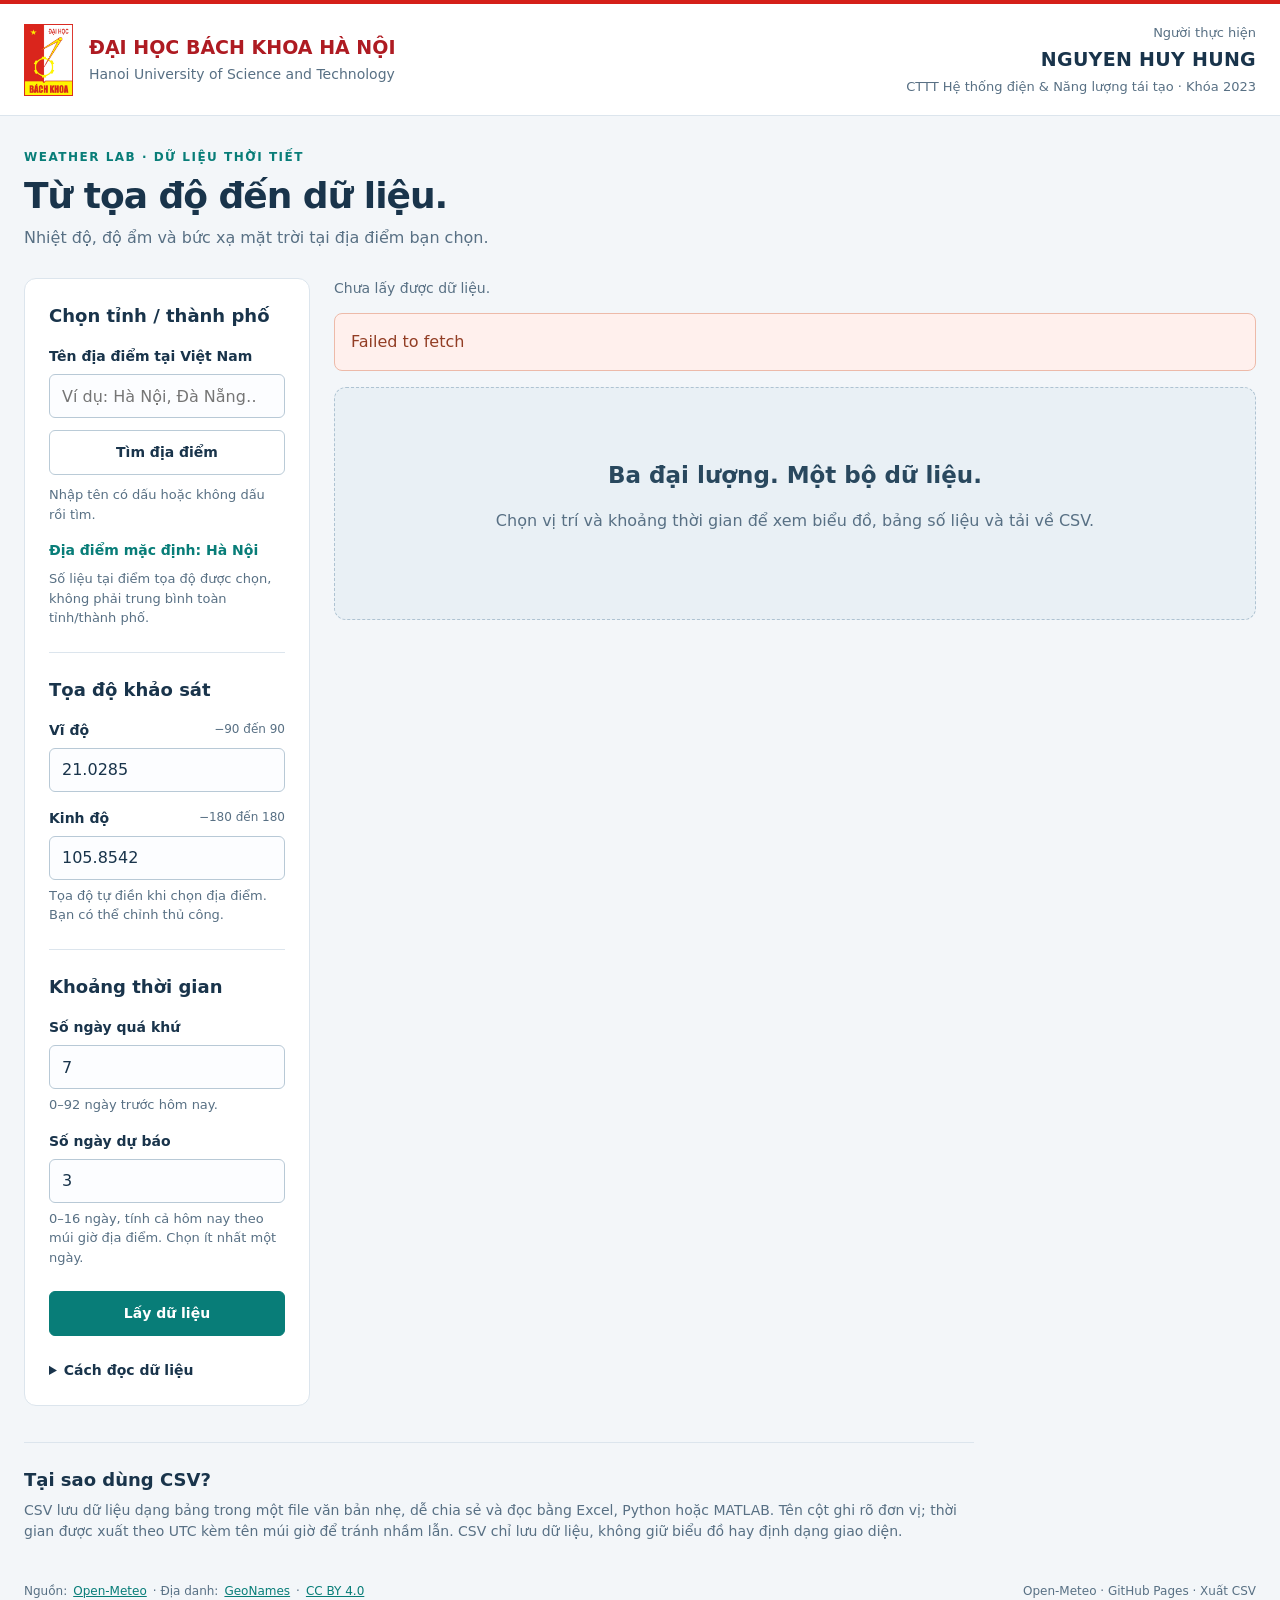
==== index.html @ d4595e7e "Convert weather website to run on GitHub Pages" ====
<!doctype html>
<html lang="vi">
<head>
<meta charset="utf-8"><meta name="viewport" content="width=device-width,initial-scale=1">
<title>Weather Lab · NGUYEN HUY HUNG · Đại học Bách khoa Hà Nội</title>
<meta name="description" content="Website thời tiết của NGUYEN HUY HUNG, Đại học Bách khoa Hà Nội. Thu thập và hiển thị dữ liệu thời tiết theo tọa độ; tải CSV.">
<meta name="author" content="NGUYEN HUY HUNG">
<link rel="icon" href="./logo_hust.jpg" type="image/jpeg">
<link rel="stylesheet" href="./style.css"><script src="./weather-api.js" defer></script><script src="./app.js" defer></script>
</head>
<body>
<header class="university-header">
  <div class="university-identity">
    <img class="university-logo" src="./logo_hust.jpg" alt="Logo Đại học Bách khoa Hà Nội" width="49" height="72">
    <div class="university-text">
      <p class="university-name">ĐẠI HỌC BÁCH KHOA HÀ NỘI</p>
      <p class="university-name-en">Hanoi University of Science and Technology</p>
    </div>
  </div>
  <div class="student-identity">
    <span class="student-label">Người thực hiện</span>
    <strong class="student-name">NGUYEN HUY HUNG</strong>
    <span class="student-program">CTTT Hệ thống điện &amp; Năng lượng tái tạo · Khóa 2023</span>
  </div>
</header>
<main>
<section class="intro"><p class="eyebrow">WEATHER LAB · DỮ LIỆU THỜI TIẾT</p><h1>Từ tọa độ đến dữ liệu.</h1><p>Nhiệt độ, độ ẩm và bức xạ mặt trời tại địa điểm bạn chọn.</p></section>
<div class="workspace">
<aside>
<form id="location-form">
<h2>Chọn tỉnh / thành phố</h2>
<label for="place-search">Tên địa điểm tại Việt Nam</label>
<input id="place-search" type="search" placeholder="Ví dụ: Hà Nội, Đà Nẵng…" minlength="2" maxlength="80" autocomplete="off" required>
<button id="search-place" class="secondary location-search-button" type="submit">Tìm địa điểm</button>
<p id="place-status" class="hint" role="status" aria-live="polite">Nhập tên có dấu hoặc không dấu rồi tìm.</p>
<div id="place-options" hidden>
<label for="place-select">Chọn kết quả phù hợp</label>
<select id="place-select"><option value="">— Chọn địa điểm —</option></select>
</div>
<p id="selected-place" class="selected-place">Địa điểm mặc định: Hà Nội</p>
<p class="hint">Số liệu tại điểm tọa độ được chọn, không phải trung bình toàn tỉnh/thành phố.</p>
</form>
<div class="divider"></div>
<form id="query-form">
<h2>Tọa độ khảo sát</h2>
<label for="latitude">Vĩ độ <span>−90 đến 90</span></label>
<input id="latitude" name="latitude" type="number" min="-90" max="90" step="any" value="21.0285" required>
<label for="longitude">Kinh độ <span>−180 đến 180</span></label>
<input id="longitude" name="longitude" type="number" min="-180" max="180" step="any" value="105.8542" required>
<p class="hint">Tọa độ tự điền khi chọn địa điểm. Bạn có thể chỉnh thủ công.</p>
<div class="divider"></div>
<h2>Khoảng thời gian</h2>
<label for="past_days">Số ngày quá khứ</label>
<input id="past_days" name="past_days" type="number" min="0" max="92" step="1" value="7" required>
<p class="hint">0–92 ngày trước hôm nay.</p>
<label for="forecast_days">Số ngày dự báo</label>
<input id="forecast_days" name="forecast_days" type="number" min="0" max="16" step="1" value="3" required>
<p class="hint">0–16 ngày, tính cả hôm nay theo múi giờ địa điểm. Chọn ít nhất một ngày.</p>
<button id="submit" type="submit">Lấy dữ liệu</button>
</form>
<details class="help"><summary>Cách đọc dữ liệu</summary><p>Nhiệt độ và độ ẩm ở độ cao 2 m. Bức xạ mặt trời GHI là tổng bức xạ sóng ngắn trên mặt phẳng ngang, trung bình trong giờ trước đó (W/m²).</p><p>Dữ liệu quá khứ là dữ liệu mô hình lưu trữ, không phải phép đo trực tiếp tại tọa độ. Dự báo có thể thay đổi sau mỗi lần cập nhật.</p></details>
</aside>
<section class="results" aria-label="Kết quả thời tiết">
<div id="status" role="status" aria-live="polite">Nhấn “Lấy dữ liệu” để bắt đầu.</div>
<div id="error" class="error" role="alert" hidden></div>
<div id="output" hidden>
<div class="result-heading"><div><p class="eyebrow">KẾT QUẢ KHẢO SÁT</p><h2 id="location"></h2></div><button id="download" class="secondary" type="button">Tải CSV ↓</button></div>
<p id="metadata" class="metadata"></p>
<div class="metrics">
<article><span>Số giờ dữ liệu</span><strong id="count">—</strong><small id="period-count"></small></article>
<article><span>Nhiệt độ trung bình</span><strong id="temperature">—</strong><small>Trong khoảng đã chọn</small></article>
<article><span>Độ ẩm trung bình</span><strong id="humidity">—</strong><small>Trong khoảng đã chọn</small></article>
<article><span>Bức xạ lớn nhất</span><strong id="radiation">—</strong><small>Giá trị trung bình giờ cao nhất</small></article>
</div>
<div class="chart-heading"><h2>Diễn biến theo giờ</h2><span>Di chuột / chạm để xem giá trị</span></div>
<div class="legend"><span>Đường liền: quá khứ mô hình</span><span>Đường đứt: hôm nay & dự báo</span></div>
<div class="charts" id="charts"></div>
<div class="table-heading"><h2>Bảng dữ liệu</h2><span id="table-count"></span></div>
<div class="table-wrap"><table><thead><tr><th>Giờ địa phương</th><th>Loại dữ liệu</th><th>Nhiệt độ (°C)</th><th>Độ ẩm (%)</th><th>Bức xạ (W/m²)</th></tr></thead><tbody id="table-body"></tbody></table></div>
<nav class="pagination" aria-label="Phân trang dữ liệu"><button id="prev" class="secondary" type="button">← Trước</button><span id="page-label"></span><button id="next" class="secondary" type="button">Sau →</button></nav>
</div>
<div id="empty" class="empty"><strong>Ba đại lượng. Một bộ dữ liệu.</strong><p>Chọn vị trí và khoảng thời gian để xem biểu đồ, bảng số liệu và tải về CSV.</p></div>
</section>
</div>
<section class="csv-note"><h2>Tại sao dùng CSV?</h2><p>CSV lưu dữ liệu dạng bảng trong một file văn bản nhẹ, dễ chia sẻ và đọc bằng Excel, Python hoặc MATLAB. Tên cột ghi rõ đơn vị; thời gian được xuất theo UTC kèm tên múi giờ để tránh nhầm lẫn. CSV chỉ lưu dữ liệu, không giữ biểu đồ hay định dạng giao diện.</p></section>
<footer>Nguồn: <a href="https://open-meteo.com/en/docs" target="_blank" rel="noopener">Open-Meteo</a> · Địa danh: <a href="https://www.geonames.org/" target="_blank" rel="noopener">GeoNames</a> · <a href="https://creativecommons.org/licenses/by/4.0/" target="_blank" rel="noopener">CC BY 4.0</a><span>Open-Meteo · GitHub Pages · Xuất CSV</span></footer>
</main>
</body>
</html>
---- style.css ----
:root{font-family:system-ui,-apple-system,"Segoe UI",sans-serif;color:#19344b;background:#f3f6f9;font-size:16px;line-height:1.5;--teal:#087d78;--line:#dce5ed;--muted:#587084}*{box-sizing:border-box}body{margin:0}header{height:76px;background:#fff;border-bottom:1px solid var(--line);display:flex;align-items:center;justify-content:space-between;padding:0 max(24px,calc((100vw - 1360px)/2))}.brand{font-size:25px;font-weight:800;letter-spacing:-1px}.brand span{color:var(--teal)}.tag,.eyebrow{font-size:12px;font-weight:750;letter-spacing:1.5px}.tag{color:var(--muted)}main{max-width:1408px;margin:auto;padding:32px 24px}.intro{margin-bottom:28px}.eyebrow{color:var(--teal);margin:0 0 7px}h1{font-size:36px;letter-spacing:-1px;margin:0 0 8px;line-height:1.25}.intro>p:last-child{color:var(--muted);margin:0}h2{font-size:18px;line-height:1.4;margin:0 0 18px}.workspace{display:grid;grid-template-columns:286px minmax(0,1fr);gap:24px;align-items:start}aside{background:#fff;border:1px solid var(--line);border-radius:12px;padding:24px}label{display:block;font-size:14px;font-weight:650;margin:16px 0 7px}label span{font-weight:400;color:var(--muted);float:right;font-size:12px}input{width:100%;height:44px;padding:9px 12px;border:1px solid #b8c9d6;border-radius:6px;font:inherit;background:#fcfdff;color:#19344b}input:focus{outline:3px solid #a6dfd7;border-color:var(--teal)}.hint{font-size:13px;color:var(--muted);margin:6px 0 0}.divider{height:1px;background:var(--line);margin:24px 0}button{font:inherit;font-size:14px;font-weight:650;cursor:pointer;border-radius:6px;padding:11px 18px;border:1px solid var(--teal);background:var(--teal);color:white;transition:background .15s}button:hover{background:#05625e}button:focus-visible,summary:focus-visible{outline:3px solid #62b6eb;outline-offset:3px}button:disabled{opacity:.5;cursor:default}#submit{width:100%;margin-top:24px}.secondary{background:white;color:#19344b;border-color:#bacbd7;white-space:nowrap}.secondary:hover{background:#edf3f7}.help{margin-top:24px;font-size:14px}.help summary{cursor:pointer;font-weight:650}.help p{color:var(--muted);font-size:13px}.results{min-width:0}#status{font-size:14px;color:var(--muted);margin-bottom:14px;min-height:21px}.error{background:#fff0ed;color:#923d24;padding:16px;border:1px solid #edbaa9;border-radius:8px;margin-bottom:16px}.result-heading{display:flex;justify-content:space-between;align-items:center;gap:16px}.result-heading h2{font-size:25px;margin:0}.metadata{font-size:13px;color:var(--muted);margin:10px 0 20px}.metrics{display:grid;grid-template-columns:repeat(4,minmax(0,1fr));gap:12px}.metrics article{background:white;border:1px solid var(--line);border-radius:8px;padding:17px 14px}.metrics span,.metrics small{display:block;color:var(--muted);font-size:13px}.metrics strong{display:block;font-size:26px;letter-spacing:-.7px;margin:9px 0;color:#14354d}.metrics small{font-size:12px}.chart-heading,.table-heading{display:flex;align-items:center;justify-content:space-between;gap:12px;margin:28px 0 8px}.chart-heading h2,.table-heading h2{margin:0}.chart-heading span,.table-heading span{font-size:12px;color:var(--muted)}.legend{font-size:12px;color:var(--muted);display:flex;gap:20px;margin-bottom:12px;flex-wrap:wrap}.charts{display:grid;gap:14px}.chart-card{background:#fff;border:1px solid var(--line);border-radius:8px;padding:16px 18px 8px;position:relative}.chart-title{font-size:14px;font-weight:650;display:flex;justify-content:space-between;margin-bottom:4px}.chart-readout{font-size:12px;color:var(--muted);font-weight:400;min-height:20px;word-break:break-word}svg{width:100%;height:auto;display:block;touch-action:pan-y}svg text{font-family:inherit;font-size:12px;fill:#587084}svg .axis{stroke:#e5ebf0;stroke-width:1}svg .trace{fill:none;stroke-width:2;vector-effect:non-scaling-stroke}svg .marker{stroke:#8495a3;stroke-dasharray:3 3}.table-wrap{overflow:auto;border:1px solid var(--line);border-radius:8px;background:#fff;max-height:420px}table{border-collapse:collapse;width:100%;font-size:13px;white-space:nowrap}th,td{padding:12px 14px;text-align:right;border-bottom:1px solid #e7edf1}th{font-size:12px;background:#eaf0f5;color:#344e62;position:sticky;top:0}th:first-child,td:first-child,th:nth-child(2),td:nth-child(2){text-align:left}tbody tr:hover{background:#f1f8f7}.badge{font-size:12px;color:#326566}.pagination{display:flex;justify-content:flex-end;align-items:center;gap:15px;font-size:13px;margin-top:14px}.empty{padding:70px 30px;background:#e9f0f5;border:1px dashed #afc3d2;border-radius:12px;text-align:center;color:var(--muted)}.empty strong{font-size:23px;color:#29485e}.csv-note{margin:36px 0 24px;border-top:1px solid var(--line);padding-top:24px;max-width:950px}.csv-note h2{margin-bottom:8px}.csv-note p{color:var(--muted);font-size:14px;margin:0}footer{display:flex;gap:6px;flex-wrap:wrap;font-size:12px;color:var(--muted);padding:16px 0}footer span{margin-left:auto}a{color:var(--teal)}[hidden]{display:none!important}@media(min-width:1600px){main{padding-top:40px}}@media(max-width:1050px){.workspace{grid-template-columns:260px minmax(0,1fr)}.metrics{grid-template-columns:repeat(2,minmax(0,1fr))}.chart-heading{align-items:start;flex-direction:column}}@media(max-width:720px){header{padding:0 20px;height:64px}.tag{display:none}main{padding:24px 16px}h1{font-size:29px}.workspace{display:block}aside{margin-bottom:24px;padding:20px}.metrics strong{font-size:24px}.result-heading{align-items:flex-start;flex-wrap:wrap}.result-heading h2{font-size:22px}.chart-title{display:block}.chart-readout{display:block}.chart-card{padding:12px 8px 6px}footer span{margin-left:0;width:100%}.pagination{justify-content:space-between}.chart-heading span{font-size:13px}}

/* Nhận diện trường và sinh viên; logo giữ nguyên tỷ lệ ảnh gốc. */
header.university-header{height:auto;min-height:116px;padding-top:18px;padding-bottom:18px;border-top:4px solid #d52019;gap:24px;flex-wrap:wrap}
.university-identity{display:flex;align-items:center;gap:16px;min-width:0;flex:1 1 370px}
.university-logo{display:block;width:49px;height:72px;object-fit:contain;flex-shrink:0}
.university-text{min-width:0}
.university-name{margin:0;font-size:19px;font-weight:800;line-height:1.4;color:#ae1b22;overflow-wrap:anywhere}
.university-name-en{margin:4px 0 0;font-size:14px;color:#587084}
.student-identity{display:flex;flex-direction:column;align-items:flex-end;gap:3px;max-width:100%;text-align:right}
.student-label{font-size:13px;color:#587084}
.student-name{font-size:19px;color:#19344b;font-weight:800;letter-spacing:.3px}
.student-program{font-size:13px;color:#587084;overflow-wrap:anywhere}
@media(max-width:720px){header.university-header{padding:16px 20px;gap:14px}.university-identity{flex-basis:100%;gap:12px}.university-logo{width:43px;height:64px}.university-name{font-size:16px}.university-name-en{font-size:12px}.student-identity{align-items:flex-start;text-align:left;padding-left:55px}.student-name{font-size:17px}.student-program{font-size:12px}}

/* Chọn tỉnh/thành phố và tự điền tọa độ. */
.location-search-button{width:100%;margin:12px 0 4px}
select{display:block;width:100%;max-width:100%;min-width:0;min-height:44px;padding:9px 8px;border:1px solid #b8c9d6;border-radius:6px;background:#fcfdff;color:#19344b;font:inherit;font-size:14px}
select:focus{outline:3px solid #a6dfd7;border-color:var(--teal)}
.selected-place{font-size:14px;line-height:1.5;font-weight:650;color:#087d78;overflow-wrap:anywhere;margin:16px 0 8px}
#place-status{min-height:20px}#place-options{margin-top:10px}
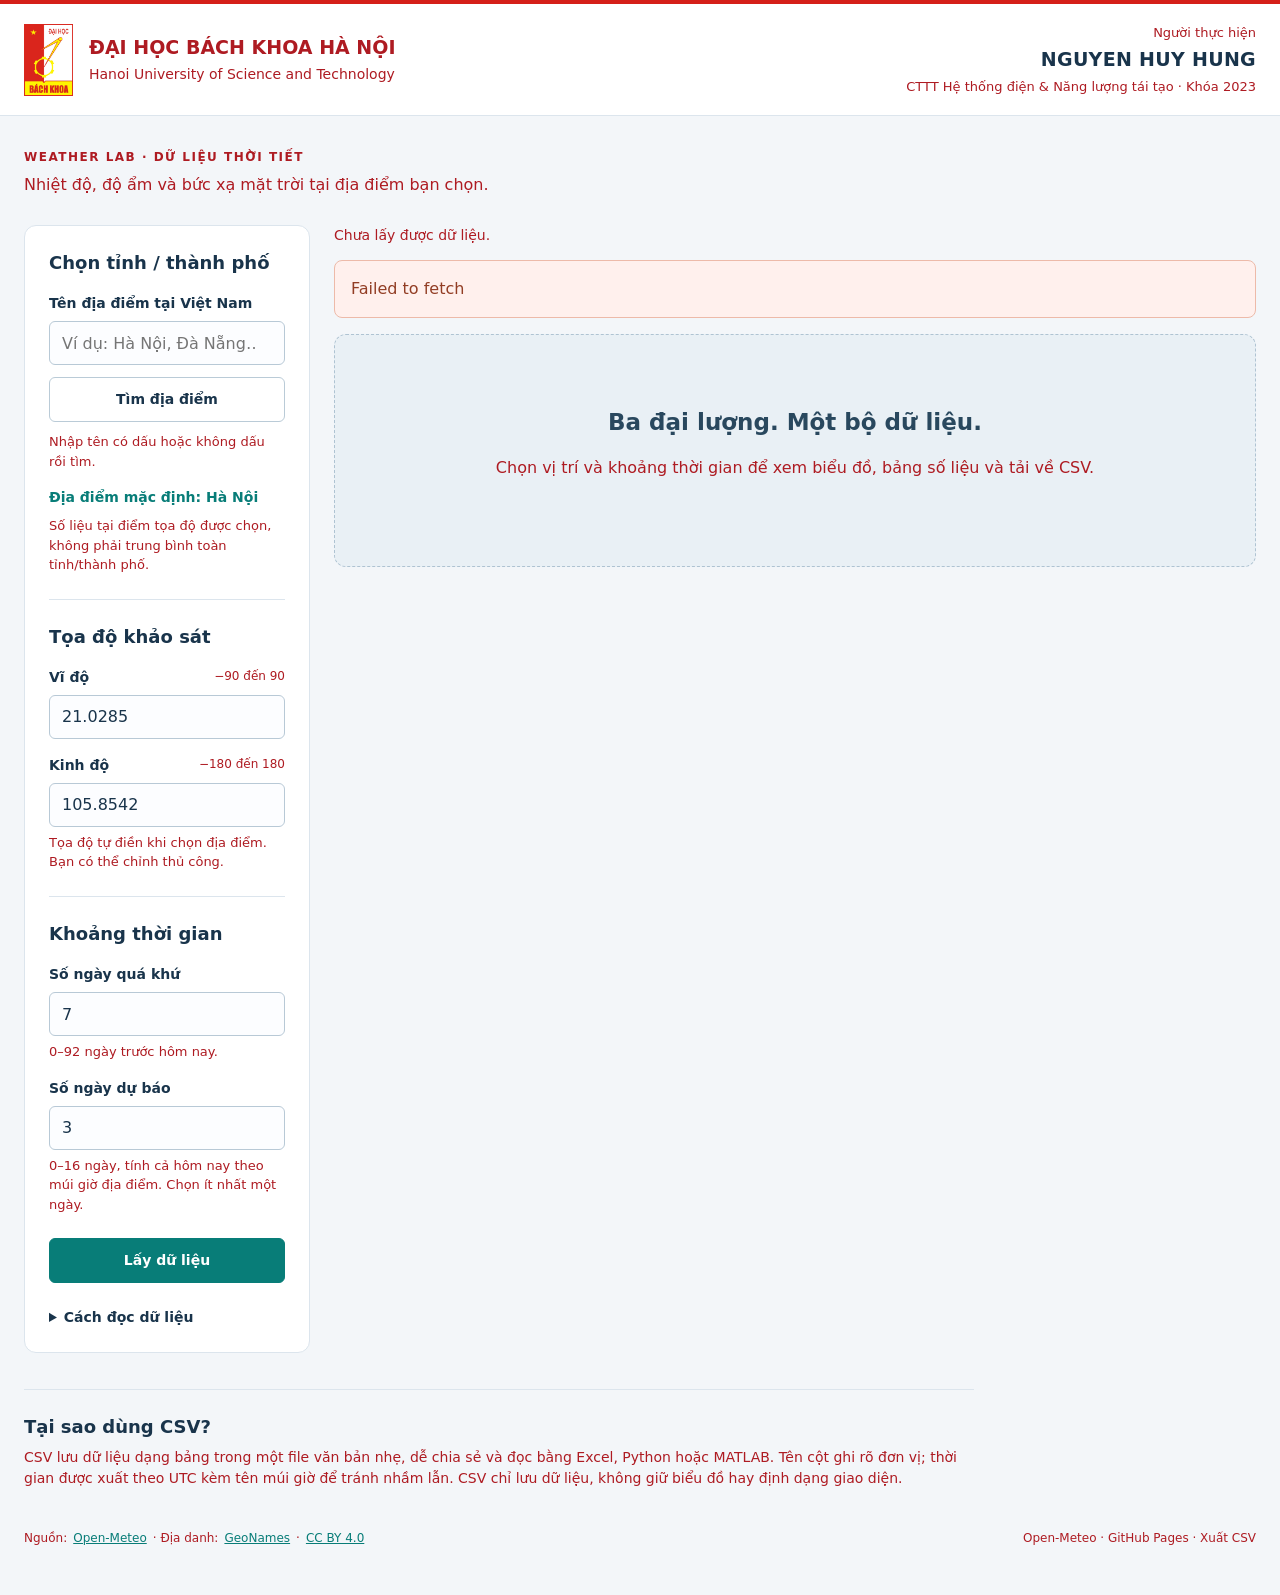
==== commit bafeec54: "Remove tagline and match small text to university red" ====
--- a/index.html
+++ b/index.html
@@ -24,7 +24,7 @@
   </div>
 </header>
 <main>
-<section class="intro"><p class="eyebrow">WEATHER LAB · DỮ LIỆU THỜI TIẾT</p><h1>Từ tọa độ đến dữ liệu.</h1><p>Nhiệt độ, độ ẩm và bức xạ mặt trời tại địa điểm bạn chọn.</p></section>
+<section class="intro"><h1 class="eyebrow">WEATHER LAB · DỮ LIỆU THỜI TIẾT</h1><p>Nhiệt độ, độ ẩm và bức xạ mặt trời tại địa điểm bạn chọn.</p></section>
 <div class="workspace">
 <aside>
 <form id="location-form">
--- a/style.css
+++ b/style.css
@@ -1,4 +1,4 @@
-:root{font-family:system-ui,-apple-system,"Segoe UI",sans-serif;color:#19344b;background:#f3f6f9;font-size:16px;line-height:1.5;--teal:#087d78;--line:#dce5ed;--muted:#587084}*{box-sizing:border-box}body{margin:0}header{height:76px;background:#fff;border-bottom:1px solid var(--line);display:flex;align-items:center;justify-content:space-between;padding:0 max(24px,calc((100vw - 1360px)/2))}.brand{font-size:25px;font-weight:800;letter-spacing:-1px}.brand span{color:var(--teal)}.tag,.eyebrow{font-size:12px;font-weight:750;letter-spacing:1.5px}.tag{color:var(--muted)}main{max-width:1408px;margin:auto;padding:32px 24px}.intro{margin-bottom:28px}.eyebrow{color:var(--teal);margin:0 0 7px}h1{font-size:36px;letter-spacing:-1px;margin:0 0 8px;line-height:1.25}.intro>p:last-child{color:var(--muted);margin:0}h2{font-size:18px;line-height:1.4;margin:0 0 18px}.workspace{display:grid;grid-template-columns:286px minmax(0,1fr);gap:24px;align-items:start}aside{background:#fff;border:1px solid var(--line);border-radius:12px;padding:24px}label{display:block;font-size:14px;font-weight:650;margin:16px 0 7px}label span{font-weight:400;color:var(--muted);float:right;font-size:12px}input{width:100%;height:44px;padding:9px 12px;border:1px solid #b8c9d6;border-radius:6px;font:inherit;background:#fcfdff;color:#19344b}input:focus{outline:3px solid #a6dfd7;border-color:var(--teal)}.hint{font-size:13px;color:var(--muted);margin:6px 0 0}.divider{height:1px;background:var(--line);margin:24px 0}button{font:inherit;font-size:14px;font-weight:650;cursor:pointer;border-radius:6px;padding:11px 18px;border:1px solid var(--teal);background:var(--teal);color:white;transition:background .15s}button:hover{background:#05625e}button:focus-visible,summary:focus-visible{outline:3px solid #62b6eb;outline-offset:3px}button:disabled{opacity:.5;cursor:default}#submit{width:100%;margin-top:24px}.secondary{background:white;color:#19344b;border-color:#bacbd7;white-space:nowrap}.secondary:hover{background:#edf3f7}.help{margin-top:24px;font-size:14px}.help summary{cursor:pointer;font-weight:650}.help p{color:var(--muted);font-size:13px}.results{min-width:0}#status{font-size:14px;color:var(--muted);margin-bottom:14px;min-height:21px}.error{background:#fff0ed;color:#923d24;padding:16px;border:1px solid #edbaa9;border-radius:8px;margin-bottom:16px}.result-heading{display:flex;justify-content:space-between;align-items:center;gap:16px}.result-heading h2{font-size:25px;margin:0}.metadata{font-size:13px;color:var(--muted);margin:10px 0 20px}.metrics{display:grid;grid-template-columns:repeat(4,minmax(0,1fr));gap:12px}.metrics article{background:white;border:1px solid var(--line);border-radius:8px;padding:17px 14px}.metrics span,.metrics small{display:block;color:var(--muted);font-size:13px}.metrics strong{display:block;font-size:26px;letter-spacing:-.7px;margin:9px 0;color:#14354d}.metrics small{font-size:12px}.chart-heading,.table-heading{display:flex;align-items:center;justify-content:space-between;gap:12px;margin:28px 0 8px}.chart-heading h2,.table-heading h2{margin:0}.chart-heading span,.table-heading span{font-size:12px;color:var(--muted)}.legend{font-size:12px;color:var(--muted);display:flex;gap:20px;margin-bottom:12px;flex-wrap:wrap}.charts{display:grid;gap:14px}.chart-card{background:#fff;border:1px solid var(--line);border-radius:8px;padding:16px 18px 8px;position:relative}.chart-title{font-size:14px;font-weight:650;display:flex;justify-content:space-between;margin-bottom:4px}.chart-readout{font-size:12px;color:var(--muted);font-weight:400;min-height:20px;word-break:break-word}svg{width:100%;height:auto;display:block;touch-action:pan-y}svg text{font-family:inherit;font-size:12px;fill:#587084}svg .axis{stroke:#e5ebf0;stroke-width:1}svg .trace{fill:none;stroke-width:2;vector-effect:non-scaling-stroke}svg .marker{stroke:#8495a3;stroke-dasharray:3 3}.table-wrap{overflow:auto;border:1px solid var(--line);border-radius:8px;background:#fff;max-height:420px}table{border-collapse:collapse;width:100%;font-size:13px;white-space:nowrap}th,td{padding:12px 14px;text-align:right;border-bottom:1px solid #e7edf1}th{font-size:12px;background:#eaf0f5;color:#344e62;position:sticky;top:0}th:first-child,td:first-child,th:nth-child(2),td:nth-child(2){text-align:left}tbody tr:hover{background:#f1f8f7}.badge{font-size:12px;color:#326566}.pagination{display:flex;justify-content:flex-end;align-items:center;gap:15px;font-size:13px;margin-top:14px}.empty{padding:70px 30px;background:#e9f0f5;border:1px dashed #afc3d2;border-radius:12px;text-align:center;color:var(--muted)}.empty strong{font-size:23px;color:#29485e}.csv-note{margin:36px 0 24px;border-top:1px solid var(--line);padding-top:24px;max-width:950px}.csv-note h2{margin-bottom:8px}.csv-note p{color:var(--muted);font-size:14px;margin:0}footer{display:flex;gap:6px;flex-wrap:wrap;font-size:12px;color:var(--muted);padding:16px 0}footer span{margin-left:auto}a{color:var(--teal)}[hidden]{display:none!important}@media(min-width:1600px){main{padding-top:40px}}@media(max-width:1050px){.workspace{grid-template-columns:260px minmax(0,1fr)}.metrics{grid-template-columns:repeat(2,minmax(0,1fr))}.chart-heading{align-items:start;flex-direction:column}}@media(max-width:720px){header{padding:0 20px;height:64px}.tag{display:none}main{padding:24px 16px}h1{font-size:29px}.workspace{display:block}aside{margin-bottom:24px;padding:20px}.metrics strong{font-size:24px}.result-heading{align-items:flex-start;flex-wrap:wrap}.result-heading h2{font-size:22px}.chart-title{display:block}.chart-readout{display:block}.chart-card{padding:12px 8px 6px}footer span{margin-left:0;width:100%}.pagination{justify-content:space-between}.chart-heading span{font-size:13px}}
+:root{font-family:system-ui,-apple-system,"Segoe UI",sans-serif;color:#19344b;background:#f3f6f9;font-size:16px;line-height:1.5;--teal:#087d78;--line:#dce5ed;--muted:#ae1b22}*{box-sizing:border-box}body{margin:0}header{height:76px;background:#fff;border-bottom:1px solid var(--line);display:flex;align-items:center;justify-content:space-between;padding:0 max(24px,calc((100vw - 1360px)/2))}.brand{font-size:25px;font-weight:800;letter-spacing:-1px}.brand span{color:var(--teal)}.tag,.eyebrow{font-size:12px;font-weight:750;letter-spacing:1.5px}.tag{color:var(--muted)}main{max-width:1408px;margin:auto;padding:32px 24px}.intro{margin-bottom:28px}.eyebrow{color:#ae1b22;margin:0 0 7px}h1{font-size:36px;letter-spacing:-1px;margin:0 0 8px;line-height:1.25}.intro>p:last-child{color:var(--muted);margin:0}h2{font-size:18px;line-height:1.4;margin:0 0 18px}.workspace{display:grid;grid-template-columns:286px minmax(0,1fr);gap:24px;align-items:start}aside{background:#fff;border:1px solid var(--line);border-radius:12px;padding:24px}label{display:block;font-size:14px;font-weight:650;margin:16px 0 7px}label span{font-weight:400;color:var(--muted);float:right;font-size:12px}input{width:100%;height:44px;padding:9px 12px;border:1px solid #b8c9d6;border-radius:6px;font:inherit;background:#fcfdff;color:#19344b}input:focus{outline:3px solid #a6dfd7;border-color:var(--teal)}.hint{font-size:13px;color:var(--muted);margin:6px 0 0}.divider{height:1px;background:var(--line);margin:24px 0}button{font:inherit;font-size:14px;font-weight:650;cursor:pointer;border-radius:6px;padding:11px 18px;border:1px solid var(--teal);background:var(--teal);color:white;transition:background .15s}button:hover{background:#05625e}button:focus-visible,summary:focus-visible{outline:3px solid #62b6eb;outline-offset:3px}button:disabled{opacity:.5;cursor:default}#submit{width:100%;margin-top:24px}.secondary{background:white;color:#19344b;border-color:#bacbd7;white-space:nowrap}.secondary:hover{background:#edf3f7}.help{margin-top:24px;font-size:14px}.help summary{cursor:pointer;font-weight:650}.help p{color:var(--muted);font-size:13px}.results{min-width:0}#status{font-size:14px;color:var(--muted);margin-bottom:14px;min-height:21px}.error{background:#fff0ed;color:#923d24;padding:16px;border:1px solid #edbaa9;border-radius:8px;margin-bottom:16px}.result-heading{display:flex;justify-content:space-between;align-items:center;gap:16px}.result-heading h2{font-size:25px;margin:0}.metadata{font-size:13px;color:var(--muted);margin:10px 0 20px}.metrics{display:grid;grid-template-columns:repeat(4,minmax(0,1fr));gap:12px}.metrics article{background:white;border:1px solid var(--line);border-radius:8px;padding:17px 14px}.metrics span,.metrics small{display:block;color:var(--muted);font-size:13px}.metrics strong{display:block;font-size:26px;letter-spacing:-.7px;margin:9px 0;color:#14354d}.metrics small{font-size:12px}.chart-heading,.table-heading{display:flex;align-items:center;justify-content:space-between;gap:12px;margin:28px 0 8px}.chart-heading h2,.table-heading h2{margin:0}.chart-heading span,.table-heading span{font-size:12px;color:var(--muted)}.legend{font-size:12px;color:var(--muted);display:flex;gap:20px;margin-bottom:12px;flex-wrap:wrap}.charts{display:grid;gap:14px}.chart-card{background:#fff;border:1px solid var(--line);border-radius:8px;padding:16px 18px 8px;position:relative}.chart-title{font-size:14px;font-weight:650;display:flex;justify-content:space-between;margin-bottom:4px}.chart-readout{font-size:12px;color:var(--muted);font-weight:400;min-height:20px;word-break:break-word}svg{width:100%;height:auto;display:block;touch-action:pan-y}svg text{font-family:inherit;font-size:12px;fill:#ae1b22}svg .axis{stroke:#e5ebf0;stroke-width:1}svg .trace{fill:none;stroke-width:2;vector-effect:non-scaling-stroke}svg .marker{stroke:#8495a3;stroke-dasharray:3 3}.table-wrap{overflow:auto;border:1px solid var(--line);border-radius:8px;background:#fff;max-height:420px}table{border-collapse:collapse;width:100%;font-size:13px;white-space:nowrap}th,td{padding:12px 14px;text-align:right;border-bottom:1px solid #e7edf1}th{font-size:12px;background:#eaf0f5;color:#344e62;position:sticky;top:0}th:first-child,td:first-child,th:nth-child(2),td:nth-child(2){text-align:left}tbody tr:hover{background:#f1f8f7}.badge{font-size:12px;color:#326566}.pagination{display:flex;justify-content:flex-end;align-items:center;gap:15px;font-size:13px;margin-top:14px}.empty{padding:70px 30px;background:#e9f0f5;border:1px dashed #afc3d2;border-radius:12px;text-align:center;color:var(--muted)}.empty strong{font-size:23px;color:#29485e}.csv-note{margin:36px 0 24px;border-top:1px solid var(--line);padding-top:24px;max-width:950px}.csv-note h2{margin-bottom:8px}.csv-note p{color:var(--muted);font-size:14px;margin:0}footer{display:flex;gap:6px;flex-wrap:wrap;font-size:12px;color:var(--muted);padding:16px 0}footer span{margin-left:auto}a{color:var(--teal)}[hidden]{display:none!important}@media(min-width:1600px){main{padding-top:40px}}@media(max-width:1050px){.workspace{grid-template-columns:260px minmax(0,1fr)}.metrics{grid-template-columns:repeat(2,minmax(0,1fr))}.chart-heading{align-items:start;flex-direction:column}}@media(max-width:720px){header{padding:0 20px;height:64px}.tag{display:none}main{padding:24px 16px}h1{font-size:29px}.workspace{display:block}aside{margin-bottom:24px;padding:20px}.metrics strong{font-size:24px}.result-heading{align-items:flex-start;flex-wrap:wrap}.result-heading h2{font-size:22px}.chart-title{display:block}.chart-readout{display:block}.chart-card{padding:12px 8px 6px}footer span{margin-left:0;width:100%}.pagination{justify-content:space-between}.chart-heading span{font-size:13px}}
 
 /* Nhận diện trường và sinh viên; logo giữ nguyên tỷ lệ ảnh gốc. */
 header.university-header{height:auto;min-height:116px;padding-top:18px;padding-bottom:18px;border-top:4px solid #d52019;gap:24px;flex-wrap:wrap}
@@ -6,11 +6,11 @@
 .university-logo{display:block;width:49px;height:72px;object-fit:contain;flex-shrink:0}
 .university-text{min-width:0}
 .university-name{margin:0;font-size:19px;font-weight:800;line-height:1.4;color:#ae1b22;overflow-wrap:anywhere}
-.university-name-en{margin:4px 0 0;font-size:14px;color:#587084}
+.university-name-en{margin:4px 0 0;font-size:14px;color:#ae1b22}
 .student-identity{display:flex;flex-direction:column;align-items:flex-end;gap:3px;max-width:100%;text-align:right}
-.student-label{font-size:13px;color:#587084}
+.student-label{font-size:13px;color:#ae1b22}
 .student-name{font-size:19px;color:#19344b;font-weight:800;letter-spacing:.3px}
-.student-program{font-size:13px;color:#587084;overflow-wrap:anywhere}
+.student-program{font-size:13px;color:#ae1b22;overflow-wrap:anywhere}
 @media(max-width:720px){header.university-header{padding:16px 20px;gap:14px}.university-identity{flex-basis:100%;gap:12px}.university-logo{width:43px;height:64px}.university-name{font-size:16px}.university-name-en{font-size:12px}.student-identity{align-items:flex-start;text-align:left;padding-left:55px}.student-name{font-size:17px}.student-program{font-size:12px}}
 
 /* Chọn tỉnh/thành phố và tự điền tọa độ. */
@@ -19,3 +19,6 @@
 select:focus{outline:3px solid #a6dfd7;border-color:var(--teal)}
 .selected-place{font-size:14px;line-height:1.5;font-weight:650;color:#087d78;overflow-wrap:anywhere;margin:16px 0 8px}
 #place-status{min-height:20px}#place-options{margin-top:10px}
+
+/* Giữ tiêu đề nhỏ đồng nhất màu nhận diện của trường. */
+.intro h1.eyebrow{font-size:12px;font-weight:750;letter-spacing:1.5px;line-height:1.5;color:#ae1b22;margin:0 0 7px}
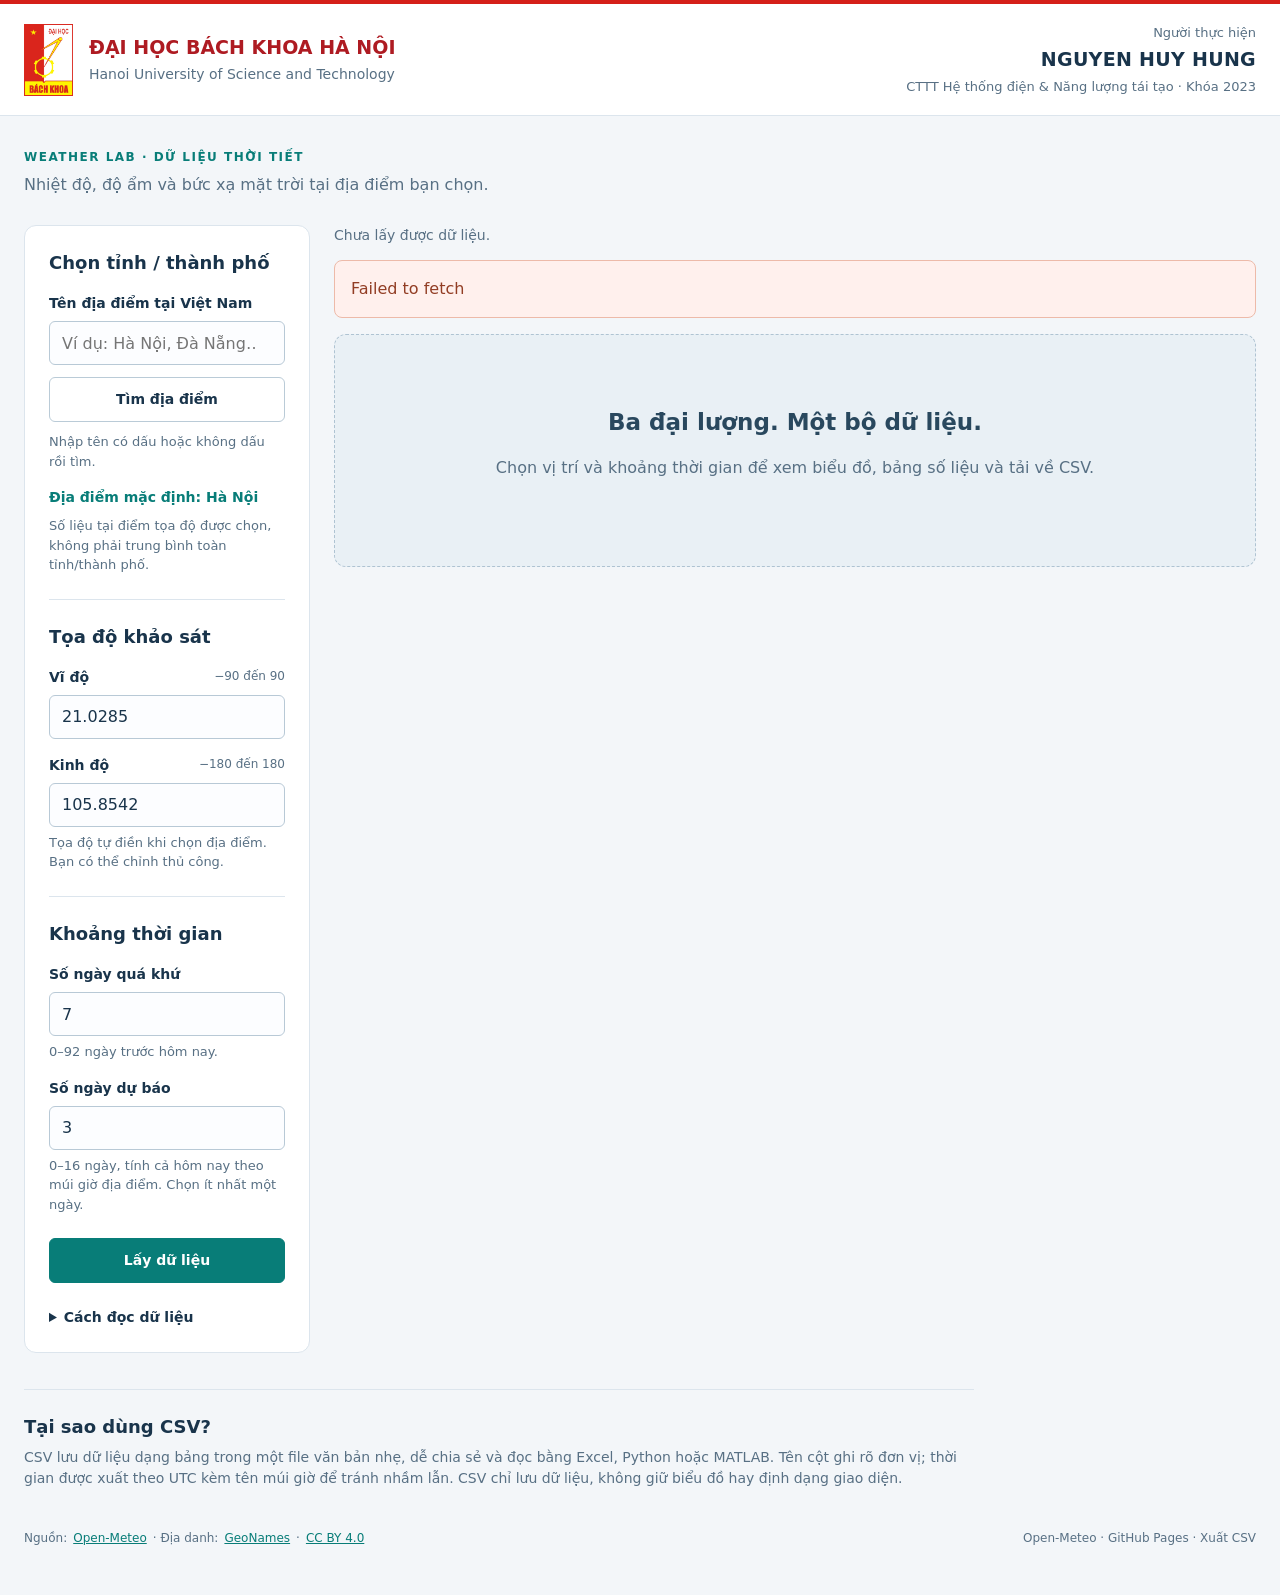
==== commit 9954499b: "Restore original text colors" ====
--- a/index.html
+++ b/index.html
@@ -6,7 +6,7 @@
 <meta name="description" content="Website thời tiết của NGUYEN HUY HUNG, Đại học Bách khoa Hà Nội. Thu thập và hiển thị dữ liệu thời tiết theo tọa độ; tải CSV.">
 <meta name="author" content="NGUYEN HUY HUNG">
 <link rel="icon" href="./logo_hust.jpg" type="image/jpeg">
-<link rel="stylesheet" href="./style.css"><script src="./weather-api.js" defer></script><script src="./app.js" defer></script>
+<link rel="stylesheet" href="./style.css?v=20260917-original"><script src="./weather-api.js" defer></script><script src="./app.js" defer></script>
 </head>
 <body>
 <header class="university-header">
@@ -24,7 +24,7 @@
   </div>
 </header>
 <main>
-<section class="intro"><h1 class="eyebrow">WEATHER LAB · DỮ LIỆU THỜI TIẾT</h1><p>Nhiệt độ, độ ẩm và bức xạ mặt trời tại địa điểm bạn chọn.</p></section>
+<section class="intro"><p class="eyebrow">WEATHER LAB · DỮ LIỆU THỜI TIẾT</p><p>Nhiệt độ, độ ẩm và bức xạ mặt trời tại địa điểm bạn chọn.</p></section>
 <div class="workspace">
 <aside>
 <form id="location-form">
--- a/style.css
+++ b/style.css
@@ -1,4 +1,4 @@
-:root{font-family:system-ui,-apple-system,"Segoe UI",sans-serif;color:#19344b;background:#f3f6f9;font-size:16px;line-height:1.5;--teal:#087d78;--line:#dce5ed;--muted:#ae1b22}*{box-sizing:border-box}body{margin:0}header{height:76px;background:#fff;border-bottom:1px solid var(--line);display:flex;align-items:center;justify-content:space-between;padding:0 max(24px,calc((100vw - 1360px)/2))}.brand{font-size:25px;font-weight:800;letter-spacing:-1px}.brand span{color:var(--teal)}.tag,.eyebrow{font-size:12px;font-weight:750;letter-spacing:1.5px}.tag{color:var(--muted)}main{max-width:1408px;margin:auto;padding:32px 24px}.intro{margin-bottom:28px}.eyebrow{color:#ae1b22;margin:0 0 7px}h1{font-size:36px;letter-spacing:-1px;margin:0 0 8px;line-height:1.25}.intro>p:last-child{color:var(--muted);margin:0}h2{font-size:18px;line-height:1.4;margin:0 0 18px}.workspace{display:grid;grid-template-columns:286px minmax(0,1fr);gap:24px;align-items:start}aside{background:#fff;border:1px solid var(--line);border-radius:12px;padding:24px}label{display:block;font-size:14px;font-weight:650;margin:16px 0 7px}label span{font-weight:400;color:var(--muted);float:right;font-size:12px}input{width:100%;height:44px;padding:9px 12px;border:1px solid #b8c9d6;border-radius:6px;font:inherit;background:#fcfdff;color:#19344b}input:focus{outline:3px solid #a6dfd7;border-color:var(--teal)}.hint{font-size:13px;color:var(--muted);margin:6px 0 0}.divider{height:1px;background:var(--line);margin:24px 0}button{font:inherit;font-size:14px;font-weight:650;cursor:pointer;border-radius:6px;padding:11px 18px;border:1px solid var(--teal);background:var(--teal);color:white;transition:background .15s}button:hover{background:#05625e}button:focus-visible,summary:focus-visible{outline:3px solid #62b6eb;outline-offset:3px}button:disabled{opacity:.5;cursor:default}#submit{width:100%;margin-top:24px}.secondary{background:white;color:#19344b;border-color:#bacbd7;white-space:nowrap}.secondary:hover{background:#edf3f7}.help{margin-top:24px;font-size:14px}.help summary{cursor:pointer;font-weight:650}.help p{color:var(--muted);font-size:13px}.results{min-width:0}#status{font-size:14px;color:var(--muted);margin-bottom:14px;min-height:21px}.error{background:#fff0ed;color:#923d24;padding:16px;border:1px solid #edbaa9;border-radius:8px;margin-bottom:16px}.result-heading{display:flex;justify-content:space-between;align-items:center;gap:16px}.result-heading h2{font-size:25px;margin:0}.metadata{font-size:13px;color:var(--muted);margin:10px 0 20px}.metrics{display:grid;grid-template-columns:repeat(4,minmax(0,1fr));gap:12px}.metrics article{background:white;border:1px solid var(--line);border-radius:8px;padding:17px 14px}.metrics span,.metrics small{display:block;color:var(--muted);font-size:13px}.metrics strong{display:block;font-size:26px;letter-spacing:-.7px;margin:9px 0;color:#14354d}.metrics small{font-size:12px}.chart-heading,.table-heading{display:flex;align-items:center;justify-content:space-between;gap:12px;margin:28px 0 8px}.chart-heading h2,.table-heading h2{margin:0}.chart-heading span,.table-heading span{font-size:12px;color:var(--muted)}.legend{font-size:12px;color:var(--muted);display:flex;gap:20px;margin-bottom:12px;flex-wrap:wrap}.charts{display:grid;gap:14px}.chart-card{background:#fff;border:1px solid var(--line);border-radius:8px;padding:16px 18px 8px;position:relative}.chart-title{font-size:14px;font-weight:650;display:flex;justify-content:space-between;margin-bottom:4px}.chart-readout{font-size:12px;color:var(--muted);font-weight:400;min-height:20px;word-break:break-word}svg{width:100%;height:auto;display:block;touch-action:pan-y}svg text{font-family:inherit;font-size:12px;fill:#ae1b22}svg .axis{stroke:#e5ebf0;stroke-width:1}svg .trace{fill:none;stroke-width:2;vector-effect:non-scaling-stroke}svg .marker{stroke:#8495a3;stroke-dasharray:3 3}.table-wrap{overflow:auto;border:1px solid var(--line);border-radius:8px;background:#fff;max-height:420px}table{border-collapse:collapse;width:100%;font-size:13px;white-space:nowrap}th,td{padding:12px 14px;text-align:right;border-bottom:1px solid #e7edf1}th{font-size:12px;background:#eaf0f5;color:#344e62;position:sticky;top:0}th:first-child,td:first-child,th:nth-child(2),td:nth-child(2){text-align:left}tbody tr:hover{background:#f1f8f7}.badge{font-size:12px;color:#326566}.pagination{display:flex;justify-content:flex-end;align-items:center;gap:15px;font-size:13px;margin-top:14px}.empty{padding:70px 30px;background:#e9f0f5;border:1px dashed #afc3d2;border-radius:12px;text-align:center;color:var(--muted)}.empty strong{font-size:23px;color:#29485e}.csv-note{margin:36px 0 24px;border-top:1px solid var(--line);padding-top:24px;max-width:950px}.csv-note h2{margin-bottom:8px}.csv-note p{color:var(--muted);font-size:14px;margin:0}footer{display:flex;gap:6px;flex-wrap:wrap;font-size:12px;color:var(--muted);padding:16px 0}footer span{margin-left:auto}a{color:var(--teal)}[hidden]{display:none!important}@media(min-width:1600px){main{padding-top:40px}}@media(max-width:1050px){.workspace{grid-template-columns:260px minmax(0,1fr)}.metrics{grid-template-columns:repeat(2,minmax(0,1fr))}.chart-heading{align-items:start;flex-direction:column}}@media(max-width:720px){header{padding:0 20px;height:64px}.tag{display:none}main{padding:24px 16px}h1{font-size:29px}.workspace{display:block}aside{margin-bottom:24px;padding:20px}.metrics strong{font-size:24px}.result-heading{align-items:flex-start;flex-wrap:wrap}.result-heading h2{font-size:22px}.chart-title{display:block}.chart-readout{display:block}.chart-card{padding:12px 8px 6px}footer span{margin-left:0;width:100%}.pagination{justify-content:space-between}.chart-heading span{font-size:13px}}
+:root{font-family:system-ui,-apple-system,"Segoe UI",sans-serif;color:#19344b;background:#f3f6f9;font-size:16px;line-height:1.5;--teal:#087d78;--line:#dce5ed;--muted:#587084}*{box-sizing:border-box}body{margin:0}header{height:76px;background:#fff;border-bottom:1px solid var(--line);display:flex;align-items:center;justify-content:space-between;padding:0 max(24px,calc((100vw - 1360px)/2))}.brand{font-size:25px;font-weight:800;letter-spacing:-1px}.brand span{color:var(--teal)}.tag,.eyebrow{font-size:12px;font-weight:750;letter-spacing:1.5px}.tag{color:var(--muted)}main{max-width:1408px;margin:auto;padding:32px 24px}.intro{margin-bottom:28px}.eyebrow{color:var(--teal);margin:0 0 7px}h1{font-size:36px;letter-spacing:-1px;margin:0 0 8px;line-height:1.25}.intro>p:last-child{color:var(--muted);margin:0}h2{font-size:18px;line-height:1.4;margin:0 0 18px}.workspace{display:grid;grid-template-columns:286px minmax(0,1fr);gap:24px;align-items:start}aside{background:#fff;border:1px solid var(--line);border-radius:12px;padding:24px}label{display:block;font-size:14px;font-weight:650;margin:16px 0 7px}label span{font-weight:400;color:var(--muted);float:right;font-size:12px}input{width:100%;height:44px;padding:9px 12px;border:1px solid #b8c9d6;border-radius:6px;font:inherit;background:#fcfdff;color:#19344b}input:focus{outline:3px solid #a6dfd7;border-color:var(--teal)}.hint{font-size:13px;color:var(--muted);margin:6px 0 0}.divider{height:1px;background:var(--line);margin:24px 0}button{font:inherit;font-size:14px;font-weight:650;cursor:pointer;border-radius:6px;padding:11px 18px;border:1px solid var(--teal);background:var(--teal);color:white;transition:background .15s}button:hover{background:#05625e}button:focus-visible,summary:focus-visible{outline:3px solid #62b6eb;outline-offset:3px}button:disabled{opacity:.5;cursor:default}#submit{width:100%;margin-top:24px}.secondary{background:white;color:#19344b;border-color:#bacbd7;white-space:nowrap}.secondary:hover{background:#edf3f7}.help{margin-top:24px;font-size:14px}.help summary{cursor:pointer;font-weight:650}.help p{color:var(--muted);font-size:13px}.results{min-width:0}#status{font-size:14px;color:var(--muted);margin-bottom:14px;min-height:21px}.error{background:#fff0ed;color:#923d24;padding:16px;border:1px solid #edbaa9;border-radius:8px;margin-bottom:16px}.result-heading{display:flex;justify-content:space-between;align-items:center;gap:16px}.result-heading h2{font-size:25px;margin:0}.metadata{font-size:13px;color:var(--muted);margin:10px 0 20px}.metrics{display:grid;grid-template-columns:repeat(4,minmax(0,1fr));gap:12px}.metrics article{background:white;border:1px solid var(--line);border-radius:8px;padding:17px 14px}.metrics span,.metrics small{display:block;color:var(--muted);font-size:13px}.metrics strong{display:block;font-size:26px;letter-spacing:-.7px;margin:9px 0;color:#14354d}.metrics small{font-size:12px}.chart-heading,.table-heading{display:flex;align-items:center;justify-content:space-between;gap:12px;margin:28px 0 8px}.chart-heading h2,.table-heading h2{margin:0}.chart-heading span,.table-heading span{font-size:12px;color:var(--muted)}.legend{font-size:12px;color:var(--muted);display:flex;gap:20px;margin-bottom:12px;flex-wrap:wrap}.charts{display:grid;gap:14px}.chart-card{background:#fff;border:1px solid var(--line);border-radius:8px;padding:16px 18px 8px;position:relative}.chart-title{font-size:14px;font-weight:650;display:flex;justify-content:space-between;margin-bottom:4px}.chart-readout{font-size:12px;color:var(--muted);font-weight:400;min-height:20px;word-break:break-word}svg{width:100%;height:auto;display:block;touch-action:pan-y}svg text{font-family:inherit;font-size:12px;fill:#587084}svg .axis{stroke:#e5ebf0;stroke-width:1}svg .trace{fill:none;stroke-width:2;vector-effect:non-scaling-stroke}svg .marker{stroke:#8495a3;stroke-dasharray:3 3}.table-wrap{overflow:auto;border:1px solid var(--line);border-radius:8px;background:#fff;max-height:420px}table{border-collapse:collapse;width:100%;font-size:13px;white-space:nowrap}th,td{padding:12px 14px;text-align:right;border-bottom:1px solid #e7edf1}th{font-size:12px;background:#eaf0f5;color:#344e62;position:sticky;top:0}th:first-child,td:first-child,th:nth-child(2),td:nth-child(2){text-align:left}tbody tr:hover{background:#f1f8f7}.badge{font-size:12px;color:#326566}.pagination{display:flex;justify-content:flex-end;align-items:center;gap:15px;font-size:13px;margin-top:14px}.empty{padding:70px 30px;background:#e9f0f5;border:1px dashed #afc3d2;border-radius:12px;text-align:center;color:var(--muted)}.empty strong{font-size:23px;color:#29485e}.csv-note{margin:36px 0 24px;border-top:1px solid var(--line);padding-top:24px;max-width:950px}.csv-note h2{margin-bottom:8px}.csv-note p{color:var(--muted);font-size:14px;margin:0}footer{display:flex;gap:6px;flex-wrap:wrap;font-size:12px;color:var(--muted);padding:16px 0}footer span{margin-left:auto}a{color:var(--teal)}[hidden]{display:none!important}@media(min-width:1600px){main{padding-top:40px}}@media(max-width:1050px){.workspace{grid-template-columns:260px minmax(0,1fr)}.metrics{grid-template-columns:repeat(2,minmax(0,1fr))}.chart-heading{align-items:start;flex-direction:column}}@media(max-width:720px){header{padding:0 20px;height:64px}.tag{display:none}main{padding:24px 16px}h1{font-size:29px}.workspace{display:block}aside{margin-bottom:24px;padding:20px}.metrics strong{font-size:24px}.result-heading{align-items:flex-start;flex-wrap:wrap}.result-heading h2{font-size:22px}.chart-title{display:block}.chart-readout{display:block}.chart-card{padding:12px 8px 6px}footer span{margin-left:0;width:100%}.pagination{justify-content:space-between}.chart-heading span{font-size:13px}}
 
 /* Nhận diện trường và sinh viên; logo giữ nguyên tỷ lệ ảnh gốc. */
 header.university-header{height:auto;min-height:116px;padding-top:18px;padding-bottom:18px;border-top:4px solid #d52019;gap:24px;flex-wrap:wrap}
@@ -6,11 +6,11 @@
 .university-logo{display:block;width:49px;height:72px;object-fit:contain;flex-shrink:0}
 .university-text{min-width:0}
 .university-name{margin:0;font-size:19px;font-weight:800;line-height:1.4;color:#ae1b22;overflow-wrap:anywhere}
-.university-name-en{margin:4px 0 0;font-size:14px;color:#ae1b22}
+.university-name-en{margin:4px 0 0;font-size:14px;color:#587084}
 .student-identity{display:flex;flex-direction:column;align-items:flex-end;gap:3px;max-width:100%;text-align:right}
-.student-label{font-size:13px;color:#ae1b22}
+.student-label{font-size:13px;color:#587084}
 .student-name{font-size:19px;color:#19344b;font-weight:800;letter-spacing:.3px}
-.student-program{font-size:13px;color:#ae1b22;overflow-wrap:anywhere}
+.student-program{font-size:13px;color:#587084;overflow-wrap:anywhere}
 @media(max-width:720px){header.university-header{padding:16px 20px;gap:14px}.university-identity{flex-basis:100%;gap:12px}.university-logo{width:43px;height:64px}.university-name{font-size:16px}.university-name-en{font-size:12px}.student-identity{align-items:flex-start;text-align:left;padding-left:55px}.student-name{font-size:17px}.student-program{font-size:12px}}
 
 /* Chọn tỉnh/thành phố và tự điền tọa độ. */
@@ -19,6 +19,3 @@
 select:focus{outline:3px solid #a6dfd7;border-color:var(--teal)}
 .selected-place{font-size:14px;line-height:1.5;font-weight:650;color:#087d78;overflow-wrap:anywhere;margin:16px 0 8px}
 #place-status{min-height:20px}#place-options{margin-top:10px}
-
-/* Giữ tiêu đề nhỏ đồng nhất màu nhận diện của trường. */
-.intro h1.eyebrow{font-size:12px;font-weight:750;letter-spacing:1.5px;line-height:1.5;color:#ae1b22;margin:0 0 7px}
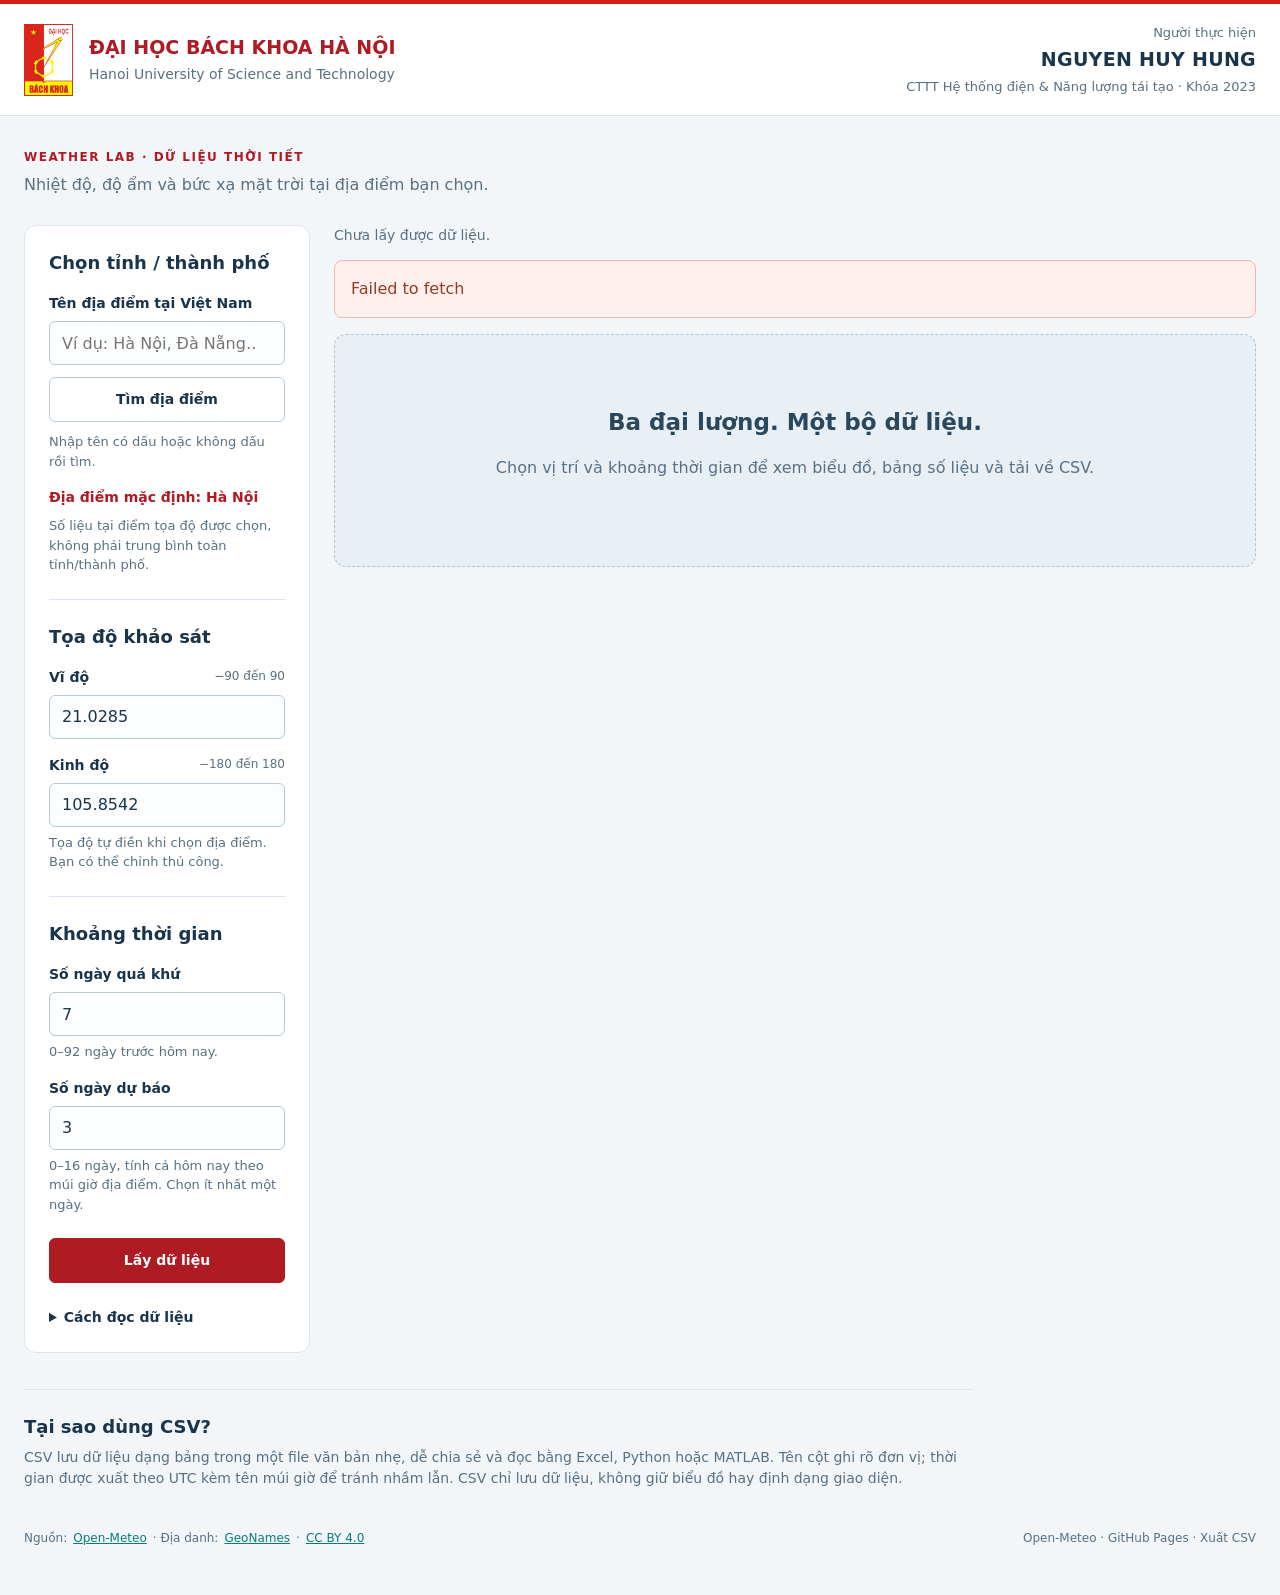
==== commit 5a65171d: "Apply university red to headings and data button" ====
--- a/index.html
+++ b/index.html
@@ -6,7 +6,7 @@
 <meta name="description" content="Website thời tiết của NGUYEN HUY HUNG, Đại học Bách khoa Hà Nội. Thu thập và hiển thị dữ liệu thời tiết theo tọa độ; tải CSV.">
 <meta name="author" content="NGUYEN HUY HUNG">
 <link rel="icon" href="./logo_hust.jpg" type="image/jpeg">
-<link rel="stylesheet" href="./style.css?v=20260917-original"><script src="./weather-api.js" defer></script><script src="./app.js" defer></script>
+<link rel="stylesheet" href="./style.css?v=20260917-accents"><script src="./weather-api.js" defer></script><script src="./app.js" defer></script>
 </head>
 <body>
 <header class="university-header">
--- a/style.css
+++ b/style.css
@@ -19,3 +19,8 @@
 select:focus{outline:3px solid #a6dfd7;border-color:var(--teal)}
 .selected-place{font-size:14px;line-height:1.5;font-weight:650;color:#087d78;overflow-wrap:anywhere;margin:16px 0 8px}
 #place-status{min-height:20px}#place-options{margin-top:10px}
+
+/* Điểm nhấn màu đỏ theo nhận diện trường. */
+.eyebrow,.selected-place{color:#ae1b22}
+#submit{background:#ae1b22;border-color:#ae1b22}
+#submit:hover{background:#91171c;border-color:#91171c}
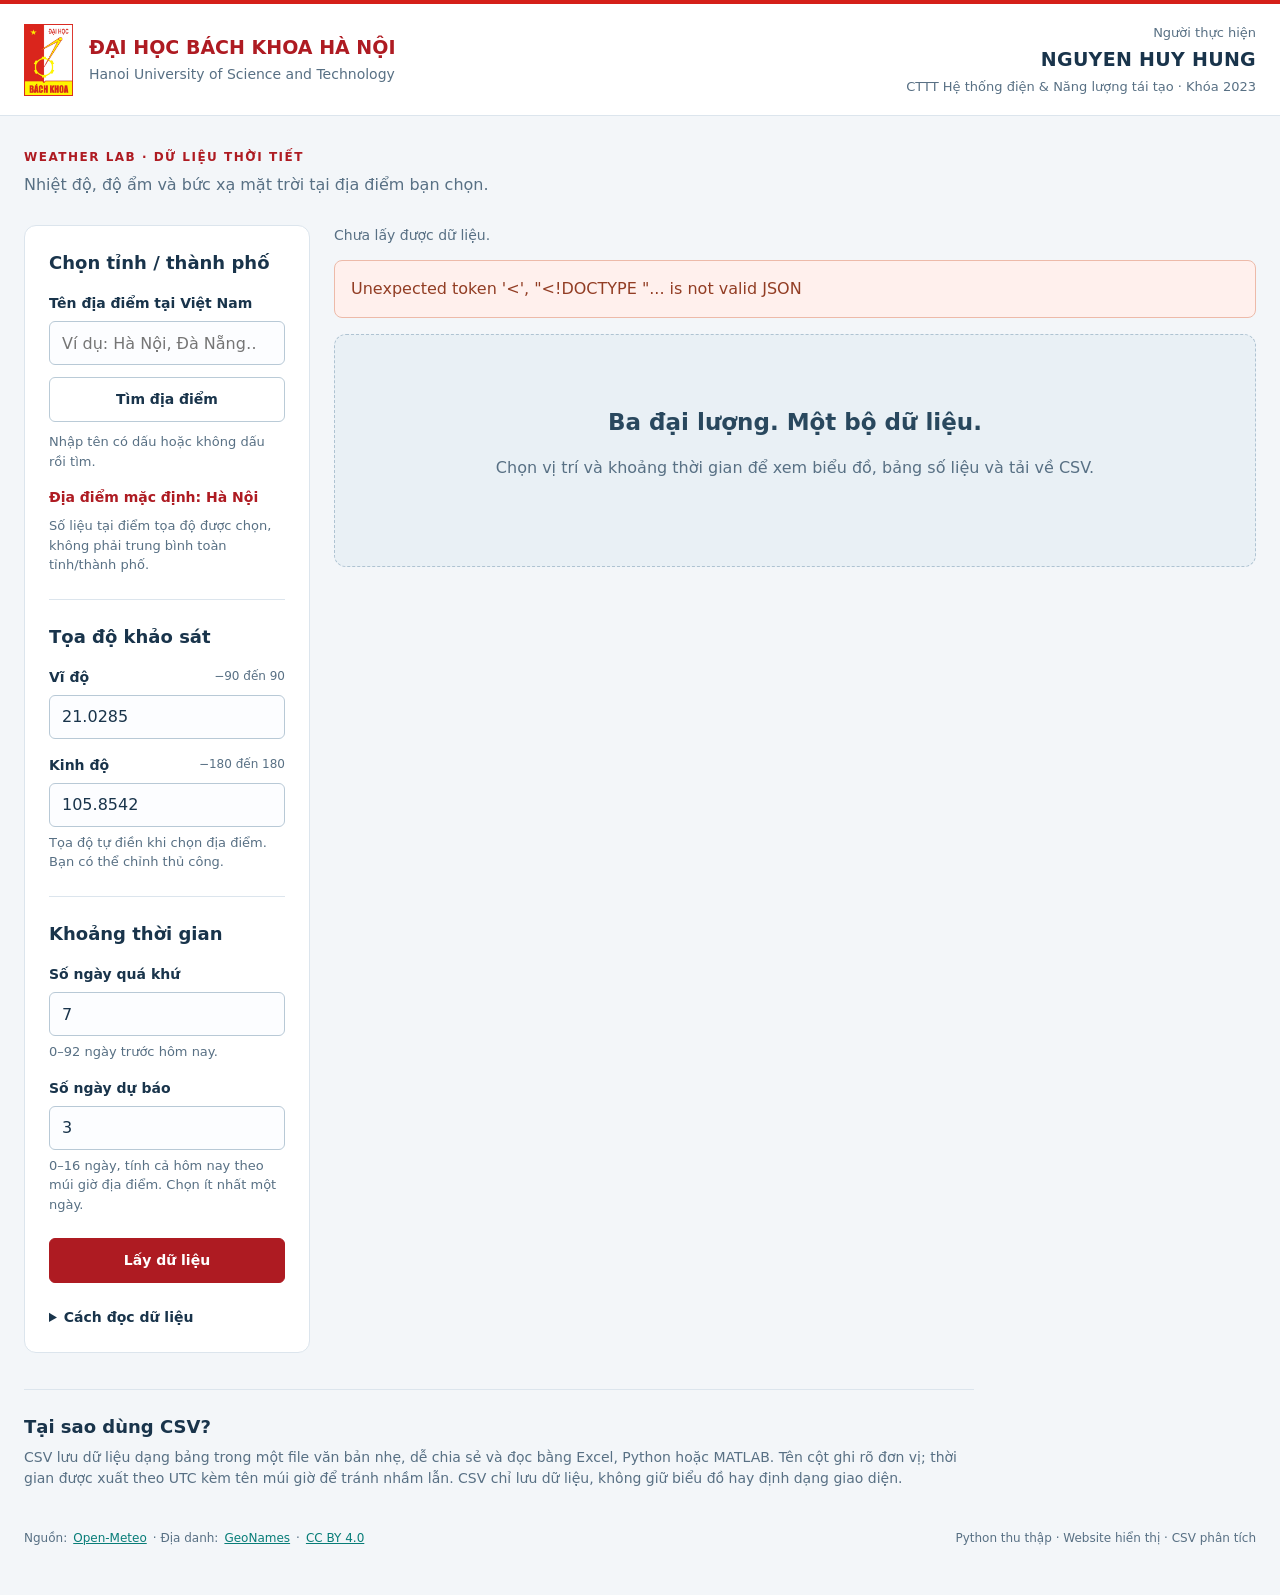
==== commit 3721a3c4: "Restore Python backend for Render deployment" ====
--- a/index.html
+++ b/index.html
@@ -6,7 +6,7 @@
 <meta name="description" content="Website thời tiết của NGUYEN HUY HUNG, Đại học Bách khoa Hà Nội. Thu thập và hiển thị dữ liệu thời tiết theo tọa độ; tải CSV.">
 <meta name="author" content="NGUYEN HUY HUNG">
 <link rel="icon" href="./logo_hust.jpg" type="image/jpeg">
-<link rel="stylesheet" href="./style.css?v=20260917-accents"><script src="./weather-api.js" defer></script><script src="./app.js" defer></script>
+<link rel="stylesheet" href="./style.css?v=20260917-accents"><script src="./app.js" defer></script>
 </head>
 <body>
 <header class="university-header">
@@ -83,7 +83,7 @@
 </section>
 </div>
 <section class="csv-note"><h2>Tại sao dùng CSV?</h2><p>CSV lưu dữ liệu dạng bảng trong một file văn bản nhẹ, dễ chia sẻ và đọc bằng Excel, Python hoặc MATLAB. Tên cột ghi rõ đơn vị; thời gian được xuất theo UTC kèm tên múi giờ để tránh nhầm lẫn. CSV chỉ lưu dữ liệu, không giữ biểu đồ hay định dạng giao diện.</p></section>
-<footer>Nguồn: <a href="https://open-meteo.com/en/docs" target="_blank" rel="noopener">Open-Meteo</a> · Địa danh: <a href="https://www.geonames.org/" target="_blank" rel="noopener">GeoNames</a> · <a href="https://creativecommons.org/licenses/by/4.0/" target="_blank" rel="noopener">CC BY 4.0</a><span>Open-Meteo · GitHub Pages · Xuất CSV</span></footer>
+<footer>Nguồn: <a href="https://open-meteo.com/en/docs" target="_blank" rel="noopener">Open-Meteo</a> · Địa danh: <a href="https://www.geonames.org/" target="_blank" rel="noopener">GeoNames</a> · <a href="https://creativecommons.org/licenses/by/4.0/" target="_blank" rel="noopener">CC BY 4.0</a><span>Python thu thập · Website hiển thị · CSV phân tích</span></footer>
 </main>
 </body>
 </html>
